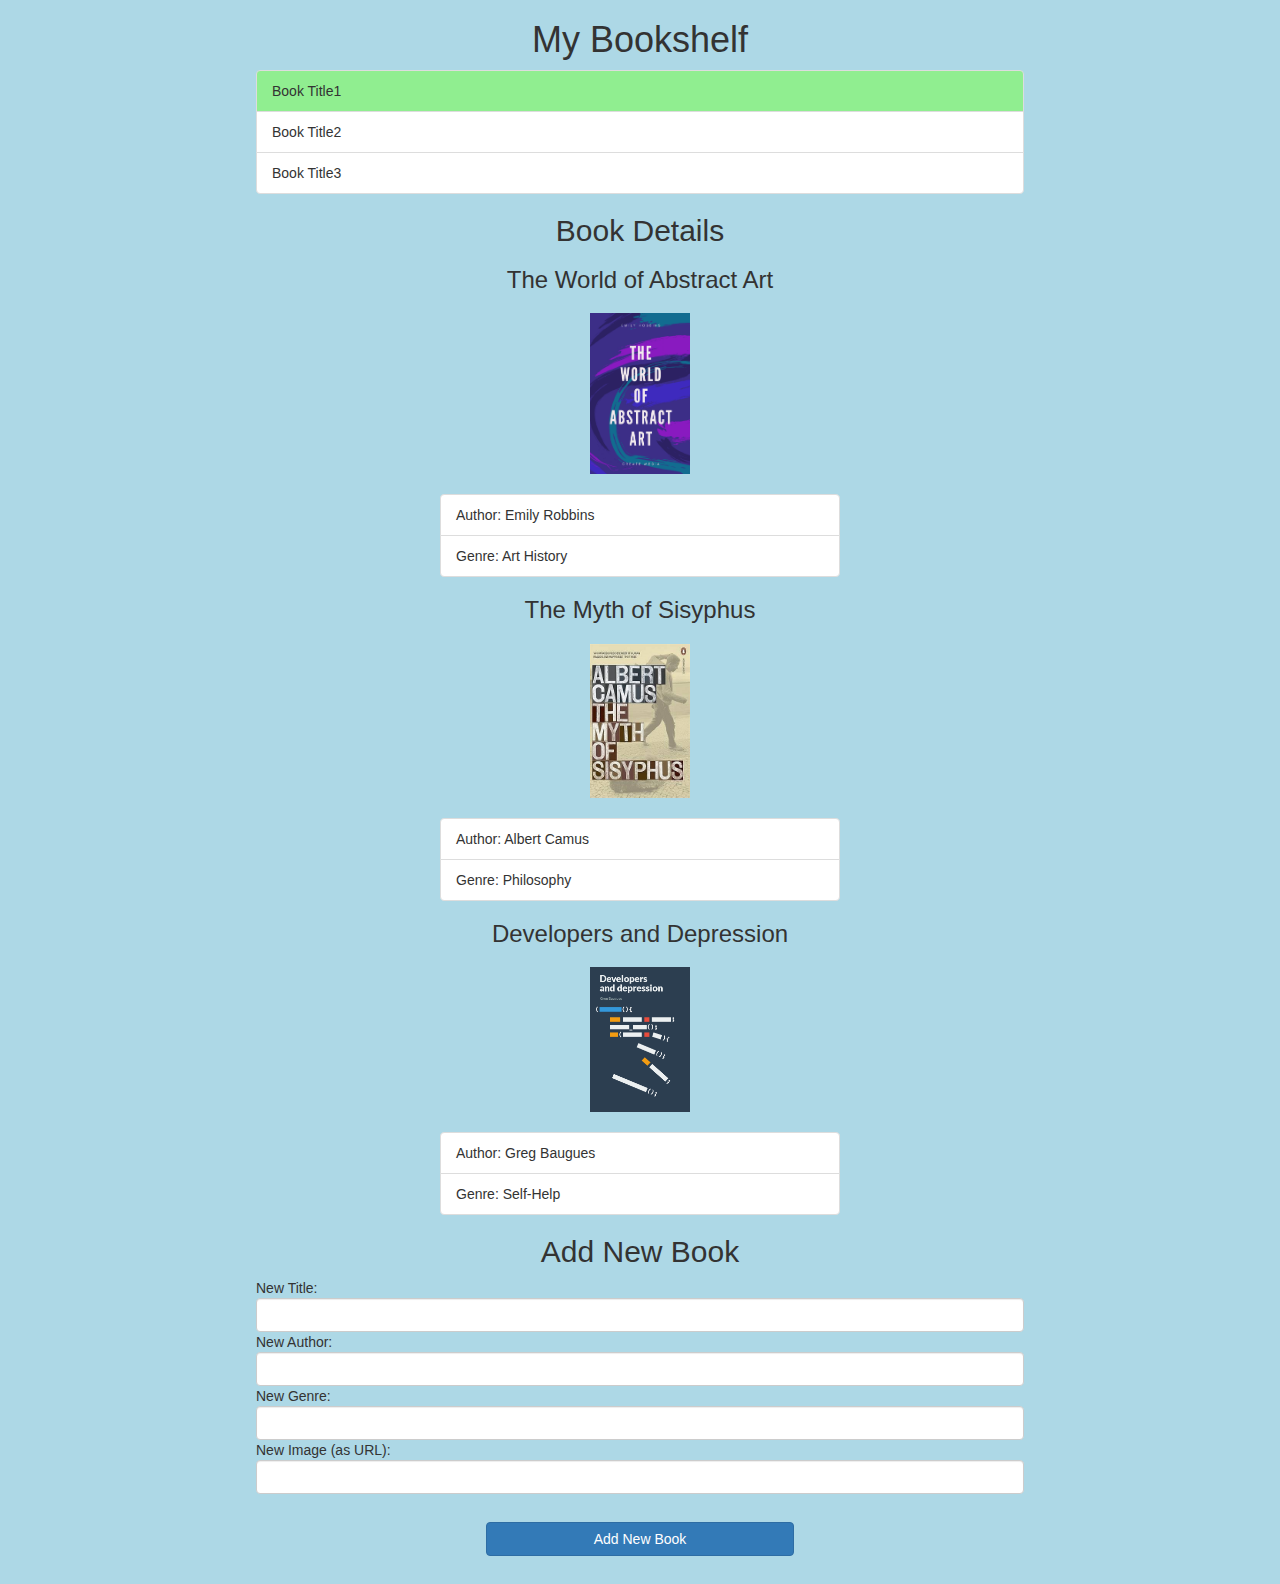
==== CodeChallengeThree/index.html @ f5b95146 "code challenge 3" ====
<!DOCTYPE html>
<html>

<head>
    <meta charset="utf-8" />
    <meta http-equiv="X-UA-Compatible" content="IE=edge">
    <title>Bookshelf</title>
    <meta name="viewport" content="width=device-width, initial-scale=1">
    <link rel="stylesheet" href="https://maxcdn.bootstrapcdn.com/bootstrap/3.3.7/css/bootstrap.min.css">
    <link rel="stylesheet" type="text/css" media="screen" href="main.css" />
</head>

<body>
    <!-- 
        BOOK LIST 
        click on these entries to pull up separate book details
    -->
    <div id="myBookList">
        <h1>My Bookshelf</h1>
        <div class="bookShelfContents">
            <ul id="allBookTitles" class="list-group">
                <li class="list-group-item ownedBook bookSelectedInMainList">Book Title1</li>
                <li class="list-group-item ownedBook">Book Title2</li>
                <li class="list-group-item ownedBook">Book Title3</li>
            </ul>
        </div>
    </div>

    <!--
        BOOK DETAILS
        image, author, genre, etc. show up here
        all elements are "hidden" until displayed
    -->
    <div id="myBookDetails">
        <h2>Book Details</h2>
        <div class="bookDisplay bookSelected">
            <h3>The World of Abstract Art</h3>
            <img class="bookImage" src="images/worldofabstractart.png" />
            <ul class="list-group">
                <li class="list-group-item">Author: Emily Robbins</li>
                <li class="list-group-item">Genre: Art History</li>
            </ul>
        </div>
        <div class="bookDisplay">
            <h3>The Myth of Sisyphus</h3>
            <img class="bookImage" src="images/mythofsis.jpg" />
            <ul class="list-group">
                <li class="list-group-item">Author: Albert Camus</li>
                <li class="list-group-item">Genre: Philosophy</li>
            </ul>
        </div>
        <div class="bookDisplay">
            <h3>Developers and Depression</h3>
            <img class="bookImage" src="images/devanddep.png" />
            <ul class="list-group">
                <li class="list-group-item">Author: Greg Baugues</li>
                <li class="list-group-item">Genre: Self-Help</li>
            </ul>
        </div>
    </div>

    <!--
        NEW BOOK INPUT
        input boxes for user to enter new book details
    -->
    <div id="myNewBookInput">
        <h2>Add New Book</h2>  
        <span class="newBookLabel">New Title:</span> 
        <span><input type="text" id="newBookTitle" class="form-control"></span>
                
        <span class="newBookLabel">New Author:</span> 
        <span><input type="text" id="newAuthor" class="form-control"></span>
                    
        <span class="newBookLabel">New Genre:</span> 
        <span><input type="text" id="newGenre" class="form-control"></span>
                    
        <span class="newBookLabel">New Image (as URL):</span> 
        <span><input type="text" id="newImage" class="form-control"></span>
            
        <div class="centerEles">
            <button id="newBook" class="btn btn-primary">Add New Book</button>
        </div>
        
    </div>
</body>
<script src="https://ajax.googleapis.com/ajax/libs/jquery/3.3.1/jquery.min.js"></script>
<script src="https://maxcdn.bootstrapcdn.com/bootstrap/3.3.7/js/bootstrap.min.js"></script>
<script src="main.js"></script>

</html>
---- CodeChallengeThree/main.css ----
body{
    background-color: lightblue;
    margin-left: 20%;
    max-width: 60%;
}

h1, h2, h3, .bookImage, .centerEles  {
    text-align: center;
}

#myBookDetails{
    display: block;
    margin-left: auto;
    margin-right: auto;
    max-width: 400px;
}

.bookSelectedInMainList{
    background-color: lightgreen;
}

/* .bookDisplay{
    display: none;
}

.bookSelected{
    display: block;
}  */

.bookImage{
    display: block;
    max-width: 100px;
    margin-top: 20px;
    margin-bottom: 20px;
    margin-left: auto;
    margin-right: auto;
}

.centerEles{
    text-align: center;
}

.newBookLabel {
    margin-top: 20px;
}

#newBook {
    width: 40%;
    max-width: 400px;
    margin-top: 2em;
    margin-bottom: 2em;
}
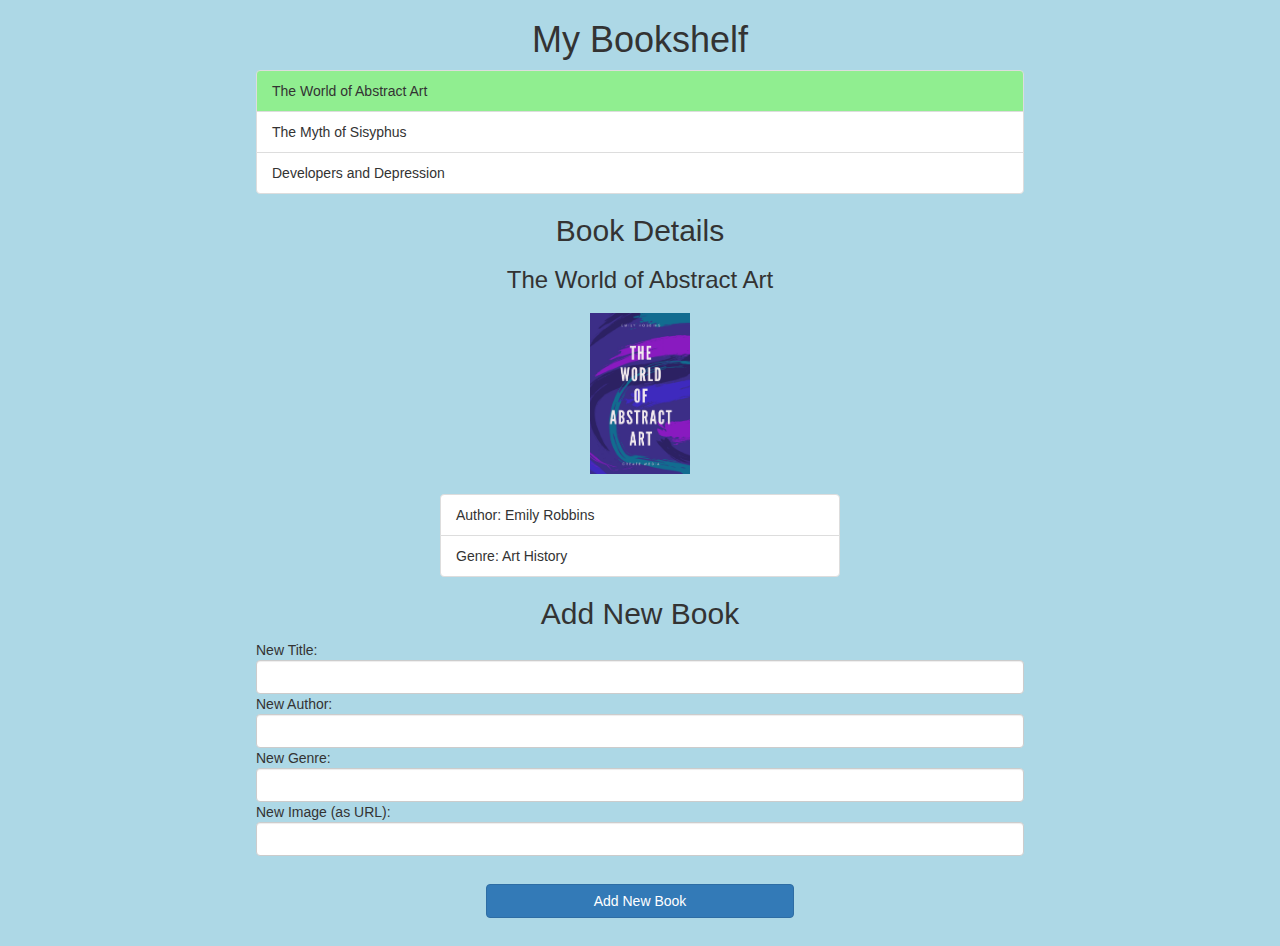
==== commit bafda55a: "CC3 - fixed a bug" ====
--- a/CodeChallengeThree/index.html
+++ b/CodeChallengeThree/index.html
@@ -19,9 +19,9 @@
         <h1>My Bookshelf</h1>
         <div class="bookShelfContents">
             <ul id="allBookTitles" class="list-group">
-                <li class="list-group-item ownedBook bookSelectedInMainList">Book Title1</li>
-                <li class="list-group-item ownedBook">Book Title2</li>
-                <li class="list-group-item ownedBook">Book Title3</li>
+                <li class="list-group-item ownedBook bookSelectedInMainList">The World of Abstract Art</li>
+                <li class="list-group-item ownedBook">The Myth of Sisyphus</li>
+                <li class="list-group-item ownedBook">Developers and Depression</li>
             </ul>
         </div>
     </div>
--- a/CodeChallengeThree/main.css
+++ b/CodeChallengeThree/main.css
@@ -19,13 +19,13 @@
     background-color: lightgreen;
 }
 
-/* .bookDisplay{
+.bookDisplay{
     display: none;
 }
 
 .bookSelected{
     display: block;
-}  */
+} 
 
 .bookImage{
     display: block;
